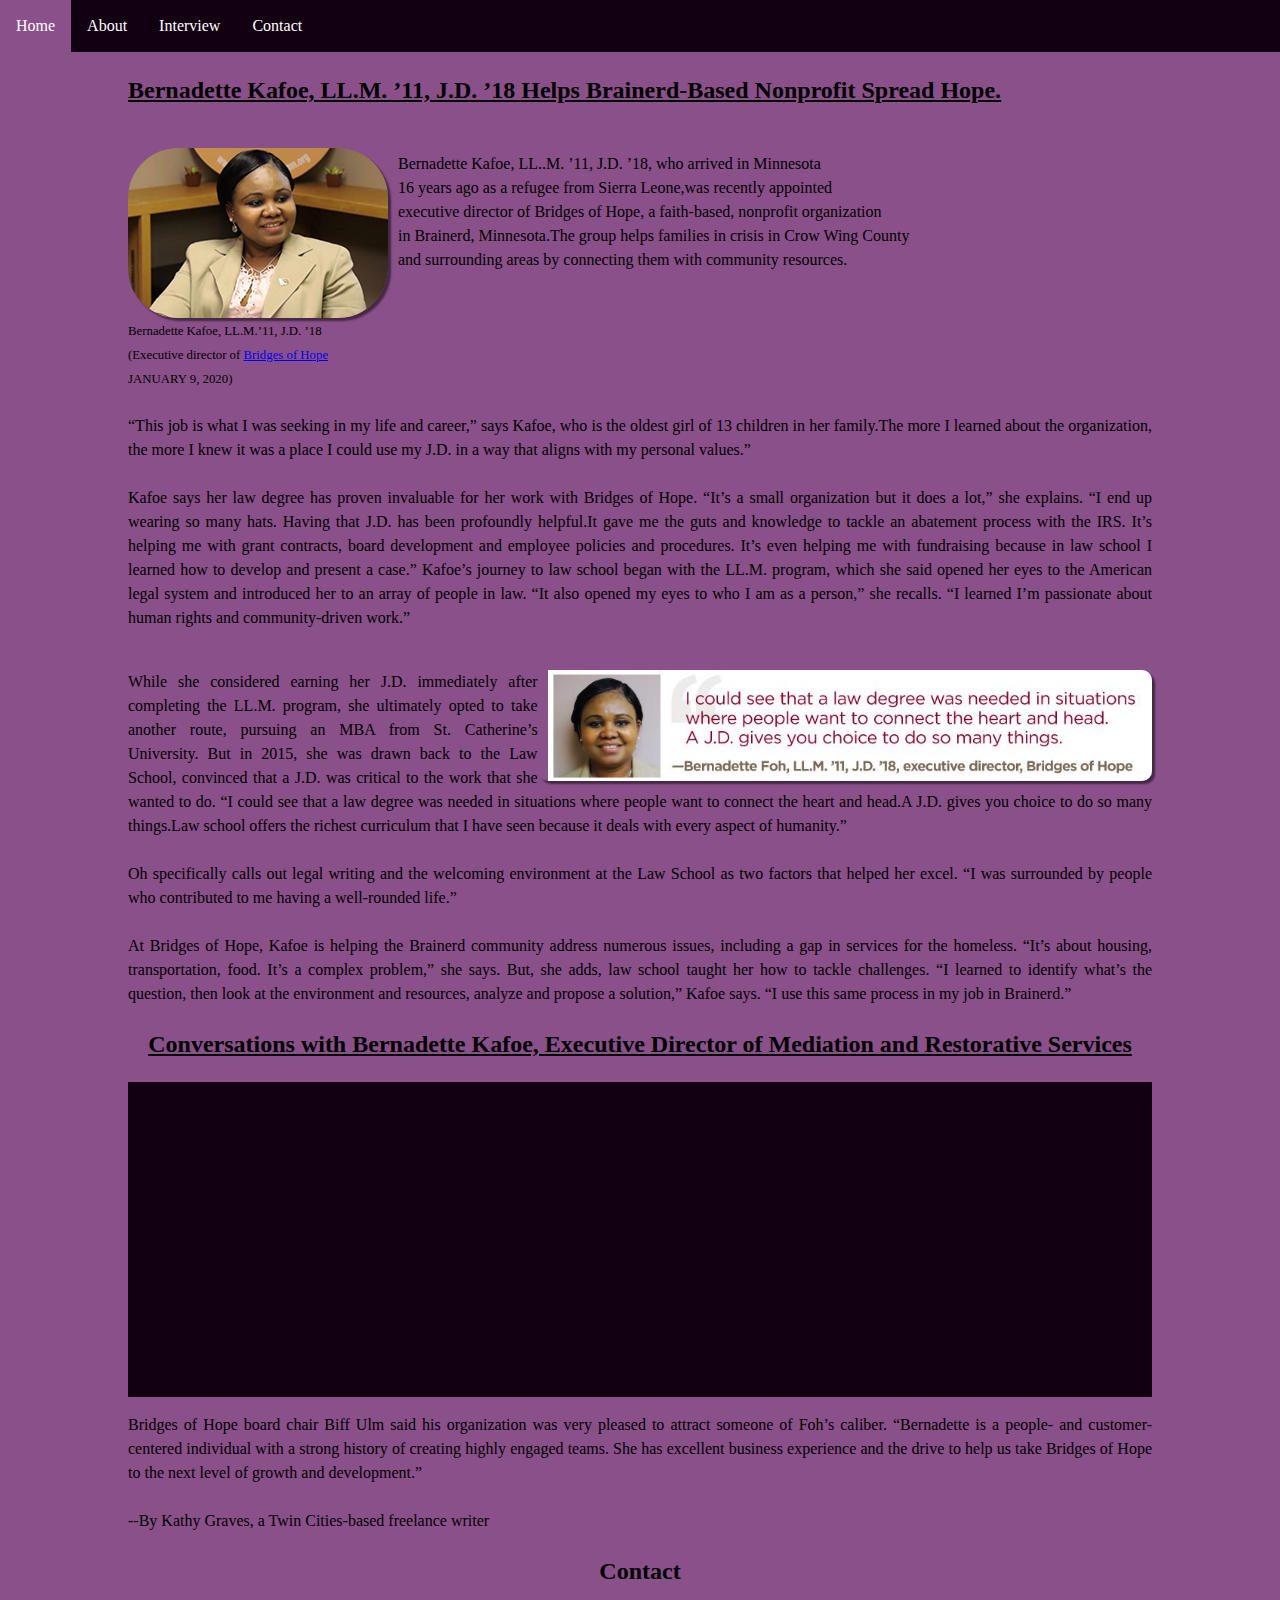
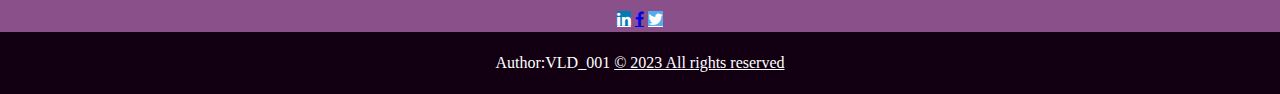
==== index.html @ feca6b7a "Rename bfoh.html to index.html" ====
<!DOCTYPE html>
<html>
<head>
<link rel="stylesheet" href="styles.css">

<meta name="viewport" content="width=device-width, initial-scale=1">
<link rel="stylesheet" href="https://cdnjs.cloudflare.com/ajax/libs/font-awesome/4.7.0/css/font-awesome.min.css">


  <title>Bernadette Kafoe</title>
</head>
  <ul>
  <li><a class="active" href="#home">Home</a></li>
  <li><a href="#about">About</a></li>
  <li><a href="#interview">Interview</a></li>
  <li><a href="#contact">Contact</a></li>
</ul>

<body >
    <header>
      <nav>
   
    </nav>
    
  </header>
<div class="content">
  <main>
      
  <section id="about">
<h2 ><u>Bernadette Kafoe, LL.M. ’11, J.D. ’18 Helps Brainerd-Based Nonprofit Spread Hope.</u></h2>
      <img id="newsPic"src="bernadettefoh-news.jpg" alt="img"  class="float-left">
                             
                  <p align="justify">
                        <br>Bernadette Kafoe, LL..M. ’11, J.D. ’18, who arrived in Minnesota <br>16 years ago as a refugee from Sierra Leone,was recently appointed<br> executive director of Bridges of Hope, a faith-based, nonprofit organization<br> in Brainerd, Minnesota.The group helps families in crisis in Crow Wing County <br>and surrounding areas by connecting them with community resources.
                    </p>
                        <div class="clear-left"> 
                                    <span class="small-text"> Bernadette Kafoe, LL.M.’11, J.D. ’18
                        <br>(Executive director of <a href="https://www.bridgesofhopemn.org/" target="blank">Bridges of Hope</a><br> JANUARY 9, 2020) </span> 
                                    </div> 


<br>“This job is what I was seeking in my life and career,” says Kafoe, who is the oldest girl of 13 children in her family.The more I learned about the organization, the more I knew it was a place I could use my J.D. in a way that aligns with my personal values.”

<br><br>Kafoe says her law degree has proven invaluable for her work with Bridges of Hope. “It’s a small organization but it does a lot,” she explains. “I end up wearing so many hats. Having that J.D. has been profoundly helpful.It gave me the guts and knowledge to tackle an abatement process with the IRS. It’s helping me with grant contracts, board development and employee policies and procedures. It’s even helping me with fundraising because in law school I learned how to develop and present a case.”

Kafoe’s journey to law school began with the LL.M. program, which she said opened her eyes to the American legal system and introduced her to an array of people in law. “It also opened my eyes to who I am as a person,” she recalls. “I learned I’m passionate about human rights and community-driven work.”<br><br>
</p>


</div>
      <div  id="quote"  >
      <img id="quotepic"src="foh-quote.jpg" alt="img" style="width: 60%;" "height: 50;" class="float-right" > 
<p> While she considered earning her J.D. immediately after completing the LL.M. program, she ultimately opted to take another route, pursuing an MBA from St. Catherine’s University.
But in 2015, she was drawn back to the Law School, convinced that a J.D. was critical to the work that she wanted to do. “I could see that a law degree was needed in situations where people want to connect the heart and head.A J.D. gives you choice to do so many things.Law school offers the richest curriculum that I have seen because it deals with every aspect of humanity.”

<br><br>Oh specifically calls out legal writing and the welcoming environment at the Law School as two factors that helped her excel. “I was surrounded by people who contributed to me having a well-rounded life.”

<br><br>At Bridges of Hope, Kafoe is helping the Brainerd community address numerous issues, including a gap in services for the homeless. “It’s about housing, transportation, food. It’s a complex problem,” she says. But, she adds, law school taught her how to tackle challenges. “I learned to identify what’s the question, then look at the environment and resources, analyze and propose a solution,” Kafoe says. “I use this same process in my job in Brainerd.”
</p>
</section>
<div style="text-align: Center;">
      <h2><u>Conversations with Bernadette Kafoe, Executive Director of Mediation and Restorative Services</u></h2>
 <section id="interview">
     <ul>
        <iframe width="560" height="315" src="https://www.youtube.com/embed/zswi07kUemc" title="YouTube video player" frameborder="0" allow="accelerometer; autoplay; clipboard-write; encrypted-media; gyroscope; picture-in-picture; web-share" allowfullscreen style="display: block; margin: 0 auto;"></iframe>
      </ul>
    </section>
</div>

<P>Bridges of Hope board chair Biff Ulm said his organization was very pleased to attract someone of Foh’s caliber. “Bernadette is a people- and customer-centered individual with a strong history of creating highly engaged teams. She has excellent business experience and the drive to help us take Bridges of Hope to the next level of growth and development.”

<br> <br>--By Kathy Graves, a Twin Cities-based freelance writer
    
    <section id="contact" style="text-align:center;">
      <h2>Contact</h2>
      <a href="https://www.linkedin.com/in/bernadette-kafoe-nee-foh-293297245/" class="fa fa-linkedin" target="blank"></a>
      <a href="https://ne-np.facebook.com/bernadette.foh/" class="fa fa-facebook"></a>
       <a href="https://twitter.com/fohbernadette?lang=en" class="fa fa-twitter" target="blank"></a>
    </section>
    
    </div>
</div>
  </main>

<footer>
  <P>Author:VLD_001
  <a href="mailto:victor.deabreu.148@gmail.com" style="color: white;">© 2023 All rights reserved</a></p>
</footer>
</body>

</html>
---- styles.css ----
body {

    font-size: 1em;
    line-height: 1.5;
margin: 0;
text-align: justify;
background-color:#8A508A
}

ul {
  list-style-type: none;
  margin: 0;
  padding: 0;
  overflow: hidden;
  background-color:#120012;
}

li {
  float: left;
}

li a {
  display: block;
  color: white;
  text-align: center;
  padding: 14px 16px;
  text-decoration: none;
}

li a:hover:not(.active) {
  background-color: #111;
}

.active {
  background-color: #8A508A;
}
#newsPic{
  float: left;
  border: none;
   border-width: 0;
  border-style: none;
  border-color: transparent;
   box-shadow: 3px 3px 2px rgba(0, 0, 0, 0.5);
  border-radius: 50px;
  margin-right: 10px;
  margin-top: 20px;
 
  
}
.clear-left {
    clear: left;
    padding-bottom: 50pxpx;
}
#quote{
  width: 80%; /* set the width of the element */
  display: block; /* make the element a block element */
  margin: 0 auto;

}
#quotepic{
      padding-left: 10px;
      border-radius:10px;
       border: none;
   border-width: 0;
  border-style: none;
  border-color: transparent;
   box-shadow: 3px 3px 2px rgba(0, 0, 0, 0.5);
}
*, *::before, *::after {
    box-sizing: border-box;
}
#interview{
       text-align: justify;
}
.content {
  width: 80%; /* set the width of the element */
  display: block; /* make the element a block element */
  margin: 0 auto;
   /* center the element horizontally */
}
.small-text{
    font-size: 0.8em;
}
.float-left {
    float: left;
}
.float-right {
    float: right;
}
.fa-twitter {
  background: #55ACEE;
  color: white;
}
.fa-linkedin {
  background: #007bb5;
  color: white;
  }
  footer {
  text-align: center;
  padding: 3px;
  background-color: #120012;
  color: white;
}
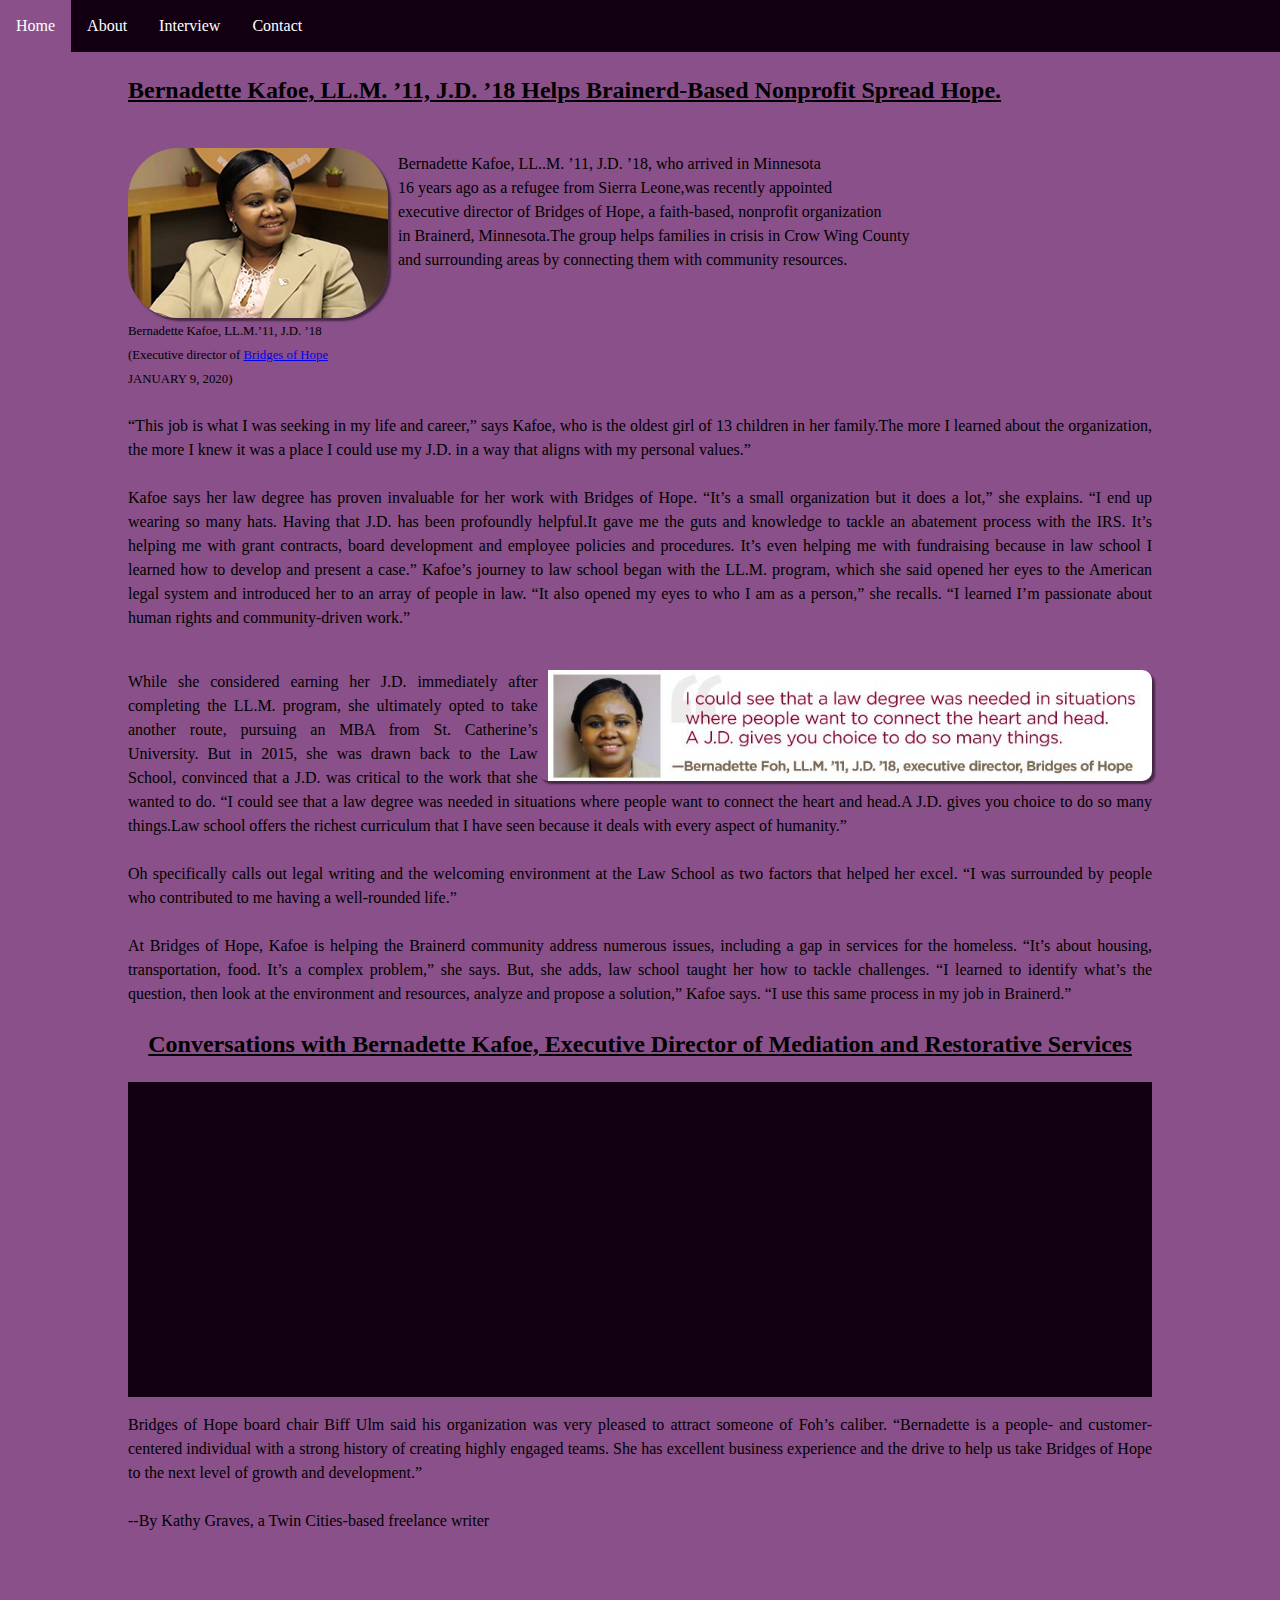
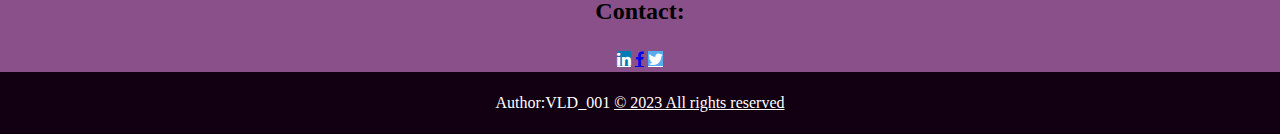
==== commit f2625fd4: "Update index.html" ====
--- a/index.html
+++ b/index.html
@@ -72,7 +72,7 @@
 <br> <br>--By Kathy Graves, a Twin Cities-based freelance writer
     
     <section id="contact" style="text-align:center;">
-      <h2>Contact</h2>
+      <br><h2>Contact:</h2>
       <a href="https://www.linkedin.com/in/bernadette-kafoe-nee-foh-293297245/" class="fa fa-linkedin" target="blank"></a>
       <a href="https://ne-np.facebook.com/bernadette.foh/" class="fa fa-facebook"></a>
        <a href="https://twitter.com/fohbernadette?lang=en" class="fa fa-twitter" target="blank"></a>
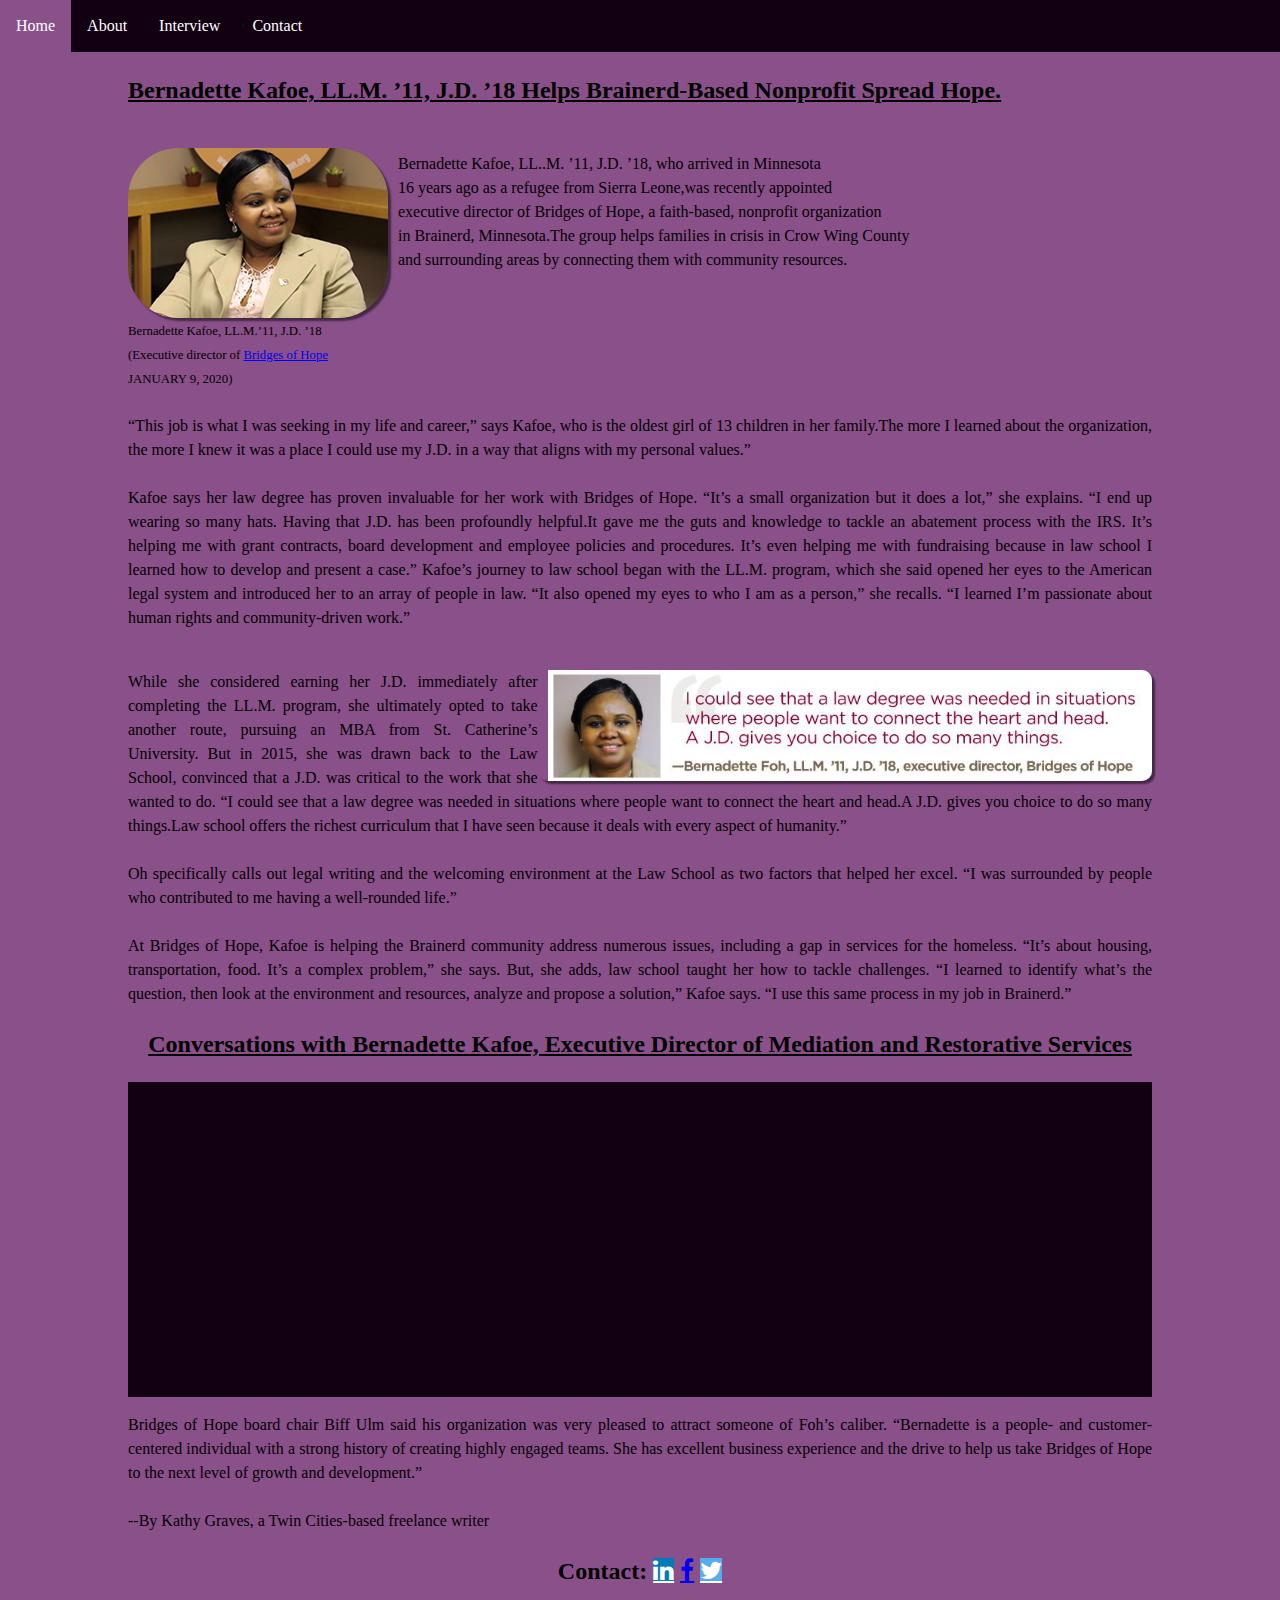
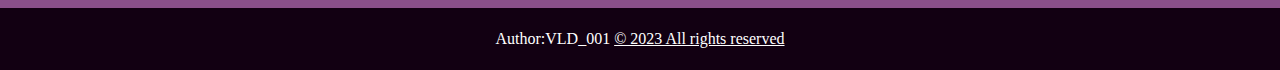
==== commit 06c07822: "Update index.html" ====
--- a/index.html
+++ b/index.html
@@ -72,10 +72,10 @@
 <br> <br>--By Kathy Graves, a Twin Cities-based freelance writer
     
     <section id="contact" style="text-align:center;">
-      <br><h2>Contact:</h2>
+      <h2>Contact:
       <a href="https://www.linkedin.com/in/bernadette-kafoe-nee-foh-293297245/" class="fa fa-linkedin" target="blank"></a>
       <a href="https://ne-np.facebook.com/bernadette.foh/" class="fa fa-facebook"></a>
-       <a href="https://twitter.com/fohbernadette?lang=en" class="fa fa-twitter" target="blank"></a>
+       <a href="https://twitter.com/fohbernadette?lang=en" class="fa fa-twitter" target="blank"></a></h2>
     </section>
     
     </div>
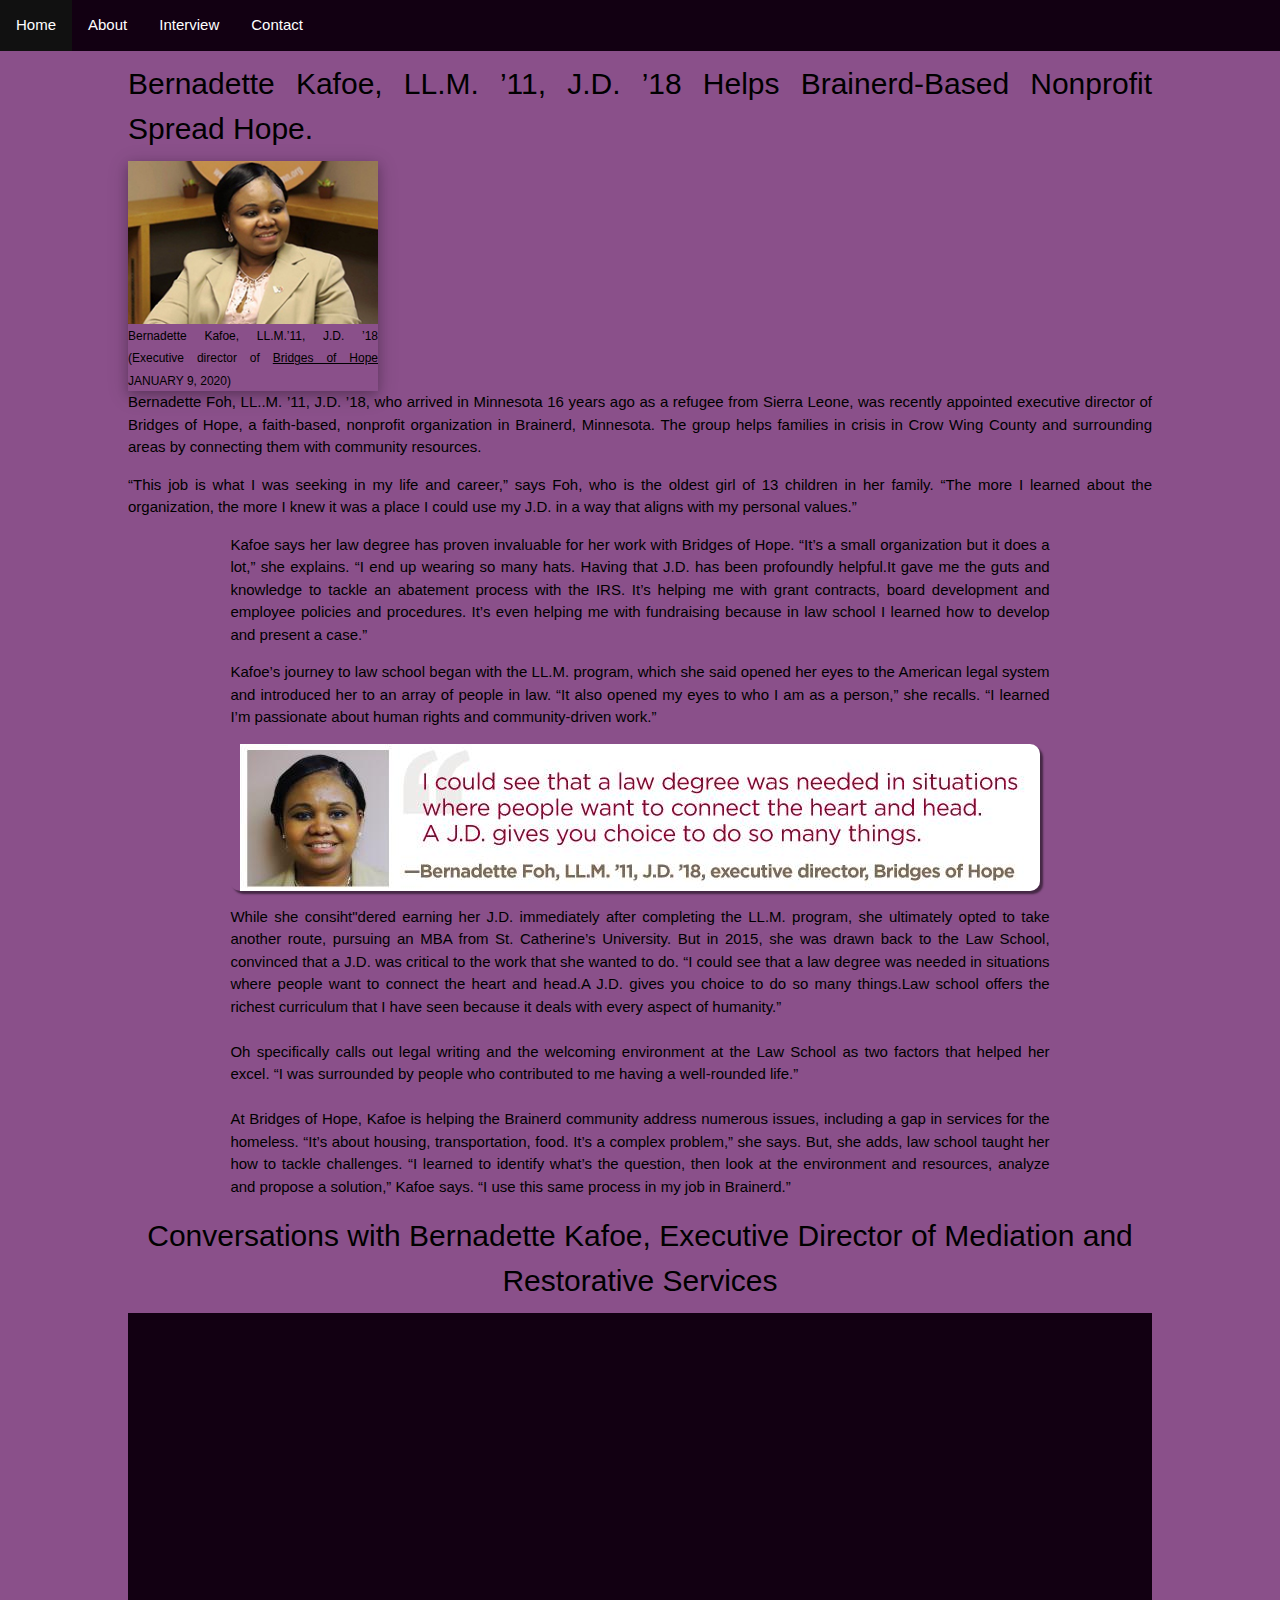
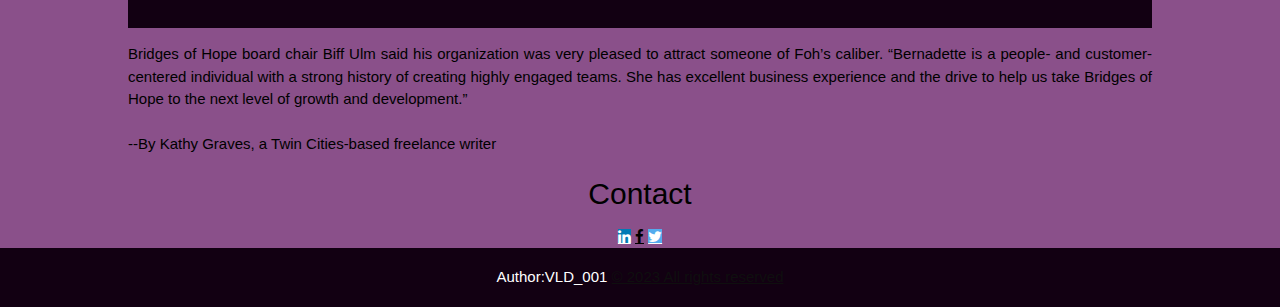
==== commit 84c79bf3: "Update index.html" ====
--- a/index.html
+++ b/index.html
@@ -5,61 +5,77 @@
 
 <meta name="viewport" content="width=device-width, initial-scale=1">
 <link rel="stylesheet" href="https://cdnjs.cloudflare.com/ajax/libs/font-awesome/4.7.0/css/font-awesome.min.css">
-
+<link rel="stylesheet" href="https://www.w3schools.com/w3css/4/w3.css">
 
   <title>Bernadette Kafoe</title>
 </head>
-  <ul>
-  <li><a class="active" href="#home">Home</a></li>
-  <li><a href="#about">About</a></li>
-  <li><a href="#interview">Interview</a></li>
-  <li><a href="#contact">Contact</a></li>
-</ul>
-
+  
 <body >
     <header>
-      <nav>
-   
-    </nav>
+
+      <header class="header">
+       
+          <ul class="main-nav">
+              <li><a href="#">Home</a></li>
+              <li><a href="#about">About</a></li>
+              <li><a href="#interview">Interview</a></li>
+              <li><a href="#contact">Contact</a></li>
+          </ul>
+      </header> 
+    
     
   </header>
 <div class="content">
   <main>
+   
+  <section id="about">
+<h2  class="title">Bernadette Kafoe, LL.M. ’11, J.D. ’18 Helps Brainerd-Based Nonprofit Spread Hope.</h2>
+<div class="columns" gap="1.5rem">
+  <div class="w3-card-4" style="width: 250px" >
+    <img src="bernadettefoh-news.jpg" alt="Alps" style="width:100%">
+  
+      <span class="small-text"> Bernadette Kafoe, LL.M.’11, J.D. ’18
+         (Executive director of <a href="https://www.bridgesofhopemn.org/" target="blank">Bridges of Hope</a> JANUARY 9, 2020) </span>
+        </div>
+  <div>
+    Bernadette Foh, LL..M. ’11, J.D. ’18, who arrived in Minnesota 16 years ago as a refugee from Sierra Leone, was recently appointed executive director of Bridges of Hope, a faith-based, nonprofit organization in Brainerd, Minnesota. The group helps families in crisis in Crow Wing County and surrounding areas by connecting them with community resources.
+  </div>
+
+  <div>
+    <p>
+    “This job is what I was seeking in my life and career,” says Foh, who is the oldest girl of 13 children in her family. “The more I learned about the organization, the more I knew it was a place I could use my J.D. in a way that aligns with my personal values.”
+  </p>
+  </div>
+</div>
       
-  <section id="about">
-<h2 ><u>Bernadette Kafoe, LL.M. ’11, J.D. ’18 Helps Brainerd-Based Nonprofit Spread Hope.</u></h2>
-      <img id="newsPic"src="bernadettefoh-news.jpg" alt="img"  class="float-left">
-                             
-                  <p align="justify">
-                        <br>Bernadette Kafoe, LL..M. ’11, J.D. ’18, who arrived in Minnesota <br>16 years ago as a refugee from Sierra Leone,was recently appointed<br> executive director of Bridges of Hope, a faith-based, nonprofit organization<br> in Brainerd, Minnesota.The group helps families in crisis in Crow Wing County <br>and surrounding areas by connecting them with community resources.
-                    </p>
-                        <div class="clear-left"> 
-                                    <span class="small-text"> Bernadette Kafoe, LL.M.’11, J.D. ’18
-                        <br>(Executive director of <a href="https://www.bridgesofhopemn.org/" target="blank">Bridges of Hope</a><br> JANUARY 9, 2020) </span> 
-                                    </div> 
+<div  id="quote"  >
+  <div>
+ <p> Kafoe says her law degree has proven invaluable for her work with Bridges of Hope. “It’s a small organization but it does a lot,” she explains. “I end up wearing so many hats. Having that J.D. has been profoundly helpful.It gave me the guts and knowledge to tackle an abatement process with the IRS. It’s helping me with grant contracts, board development and employee policies and procedures. It’s even helping me with fundraising because in law school I learned how to develop and present a case.”
+</div>
+
+<div>
+<p> 
+Kafoe’s journey to law school began with the LL.M. program, which she said opened her eyes to the American legal system and introduced her to an array of people in law. “It also opened my eyes to who I am as a person,” she recalls. “I learned I’m passionate about human rights and community-driven work.”
+</p>
+</div>
 
 
-<br>“This job is what I was seeking in my life and career,” says Kafoe, who is the oldest girl of 13 children in her family.The more I learned about the organization, the more I knew it was a place I could use my J.D. in a way that aligns with my personal values.”
-
-<br><br>Kafoe says her law degree has proven invaluable for her work with Bridges of Hope. “It’s a small organization but it does a lot,” she explains. “I end up wearing so many hats. Having that J.D. has been profoundly helpful.It gave me the guts and knowledge to tackle an abatement process with the IRS. It’s helping me with grant contracts, board development and employee policies and procedures. It’s even helping me with fundraising because in law school I learned how to develop and present a case.”
-
-Kafoe’s journey to law school began with the LL.M. program, which she said opened her eyes to the American legal system and introduced her to an array of people in law. “It also opened my eyes to who I am as a person,” she recalls. “I learned I’m passionate about human rights and community-driven work.”<br><br>
-</p>
 
 
-</div>
-      <div  id="quote"  >
-      <img id="quotepic"src="foh-quote.jpg" alt="img" style="width: 60%;" "height: 50;" class="float-right" > 
-<p> While she considered earning her J.D. immediately after completing the LL.M. program, she ultimately opted to take another route, pursuing an MBA from St. Catherine’s University.
+      
+      <img id="quotepic"src="foh-quote.jpg" alt="img"; > 
+<p> While she consiht"dered earning her J.D. immediately after completing the LL.M. program, she ultimately opted to take another route, pursuing an MBA from St. Catherine’s University.
 But in 2015, she was drawn back to the Law School, convinced that a J.D. was critical to the work that she wanted to do. “I could see that a law degree was needed in situations where people want to connect the heart and head.A J.D. gives you choice to do so many things.Law school offers the richest curriculum that I have seen because it deals with every aspect of humanity.”
 
 <br><br>Oh specifically calls out legal writing and the welcoming environment at the Law School as two factors that helped her excel. “I was surrounded by people who contributed to me having a well-rounded life.”
 
 <br><br>At Bridges of Hope, Kafoe is helping the Brainerd community address numerous issues, including a gap in services for the homeless. “It’s about housing, transportation, food. It’s a complex problem,” she says. But, she adds, law school taught her how to tackle challenges. “I learned to identify what’s the question, then look at the environment and resources, analyze and propose a solution,” Kafoe says. “I use this same process in my job in Brainerd.”
 </p>
-</section>
+</div>
+
+</section >
 <div style="text-align: Center;">
-      <h2><u>Conversations with Bernadette Kafoe, Executive Director of Mediation and Restorative Services</u></h2>
+      <h2>Conversations with Bernadette Kafoe, Executive Director of Mediation and Restorative Services</h2>
  <section id="interview">
      <ul>
         <iframe width="560" height="315" src="https://www.youtube.com/embed/zswi07kUemc" title="YouTube video player" frameborder="0" allow="accelerometer; autoplay; clipboard-write; encrypted-media; gyroscope; picture-in-picture; web-share" allowfullscreen style="display: block; margin: 0 auto;"></iframe>
@@ -68,14 +84,16 @@
 </div>
 
 <P>Bridges of Hope board chair Biff Ulm said his organization was very pleased to attract someone of Foh’s caliber. “Bernadette is a people- and customer-centered individual with a strong history of creating highly engaged teams. She has excellent business experience and the drive to help us take Bridges of Hope to the next level of growth and development.”
+<br> <br>--By Kathy Graves, a Twin Cities-based freelance writer
+</div>
 
-<br> <br>--By Kathy Graves, a Twin Cities-based freelance writer
+
     
     <section id="contact" style="text-align:center;">
-      <h2>Contact:
+      <h2>Contact</h2>
       <a href="https://www.linkedin.com/in/bernadette-kafoe-nee-foh-293297245/" class="fa fa-linkedin" target="blank"></a>
       <a href="https://ne-np.facebook.com/bernadette.foh/" class="fa fa-facebook"></a>
-       <a href="https://twitter.com/fohbernadette?lang=en" class="fa fa-twitter" target="blank"></a></h2>
+       <a href="https://twitter.com/fohbernadette?lang=en" class="fa fa-twitter" target="blank"></a>
     </section>
     
     </div>
@@ -84,10 +102,13 @@
 
 <footer>
   <P>Author:VLD_001
-  <a href="mailto:victor.deabreu.148@gmail.com" style="color: white;">© 2023 All rights reserved</a></p>
+  <a href="mailto:victor.deabreu.148@gmail.com" style="color: rgb(15, 15, 15);" >© 2023 All rights reserved</a></p>
 </footer>
 </body>
 
 </html>
 
 
+
+
+
--- a/styles.css
+++ b/styles.css
@@ -31,10 +31,10 @@
 li a:hover:not(.active) {
   background-color: #111;
 }
+.active{
+    background-color:#120012;
+}
 
-.active {
-  background-color: #8A508A;
-}
 #newsPic{
   float: left;
   border: none;
@@ -101,4 +101,4 @@
   padding: 3px;
   background-color: #120012;
   color: white;
-}+}
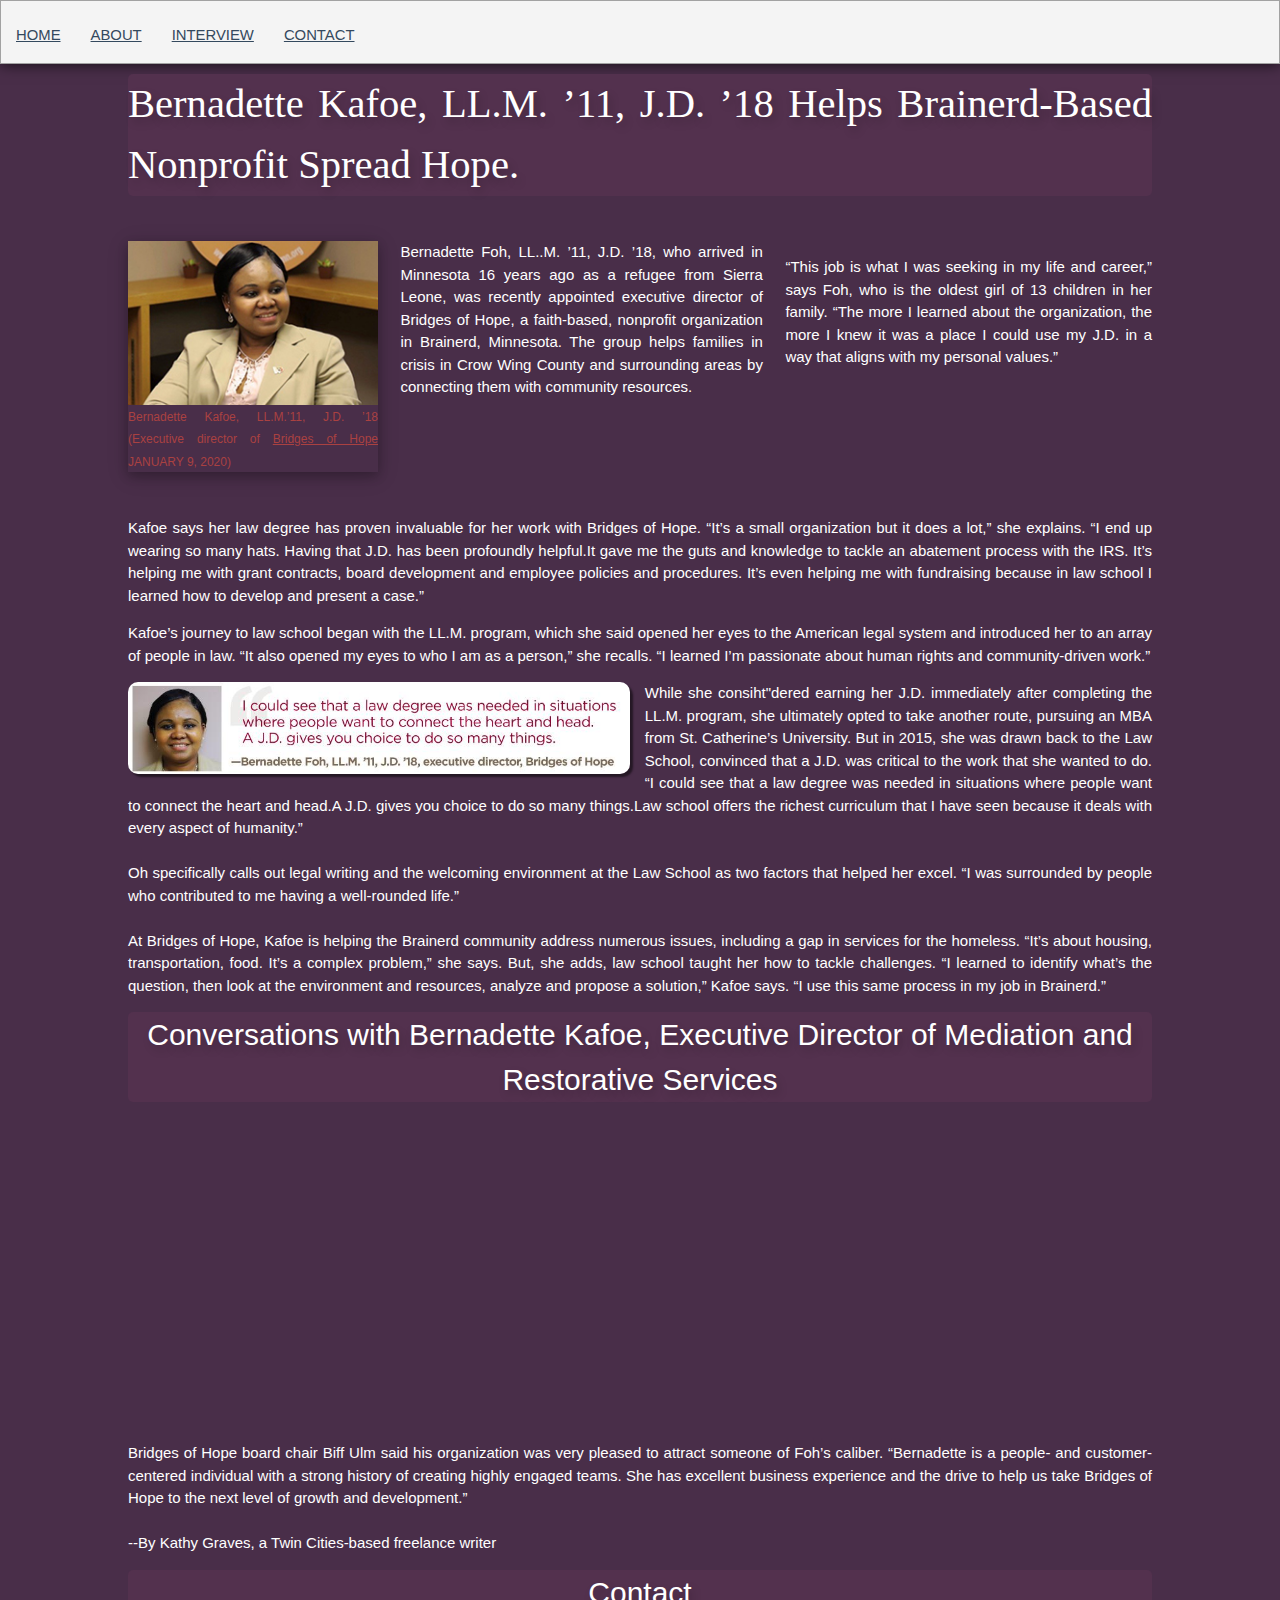
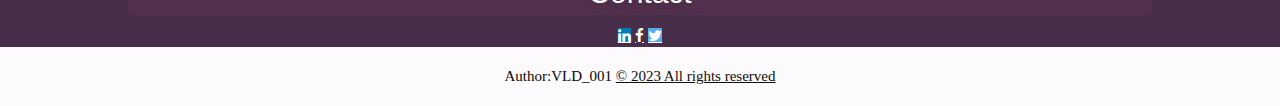
==== commit 880fad49: "Update index.html" ====
--- a/index.html
+++ b/index.html
@@ -2,10 +2,10 @@
 <html>
 <head>
 <link rel="stylesheet" href="styles.css">
-
+<link rel="stylesheet" href="https://www.w3schools.com/w3css/4/w3.css">
 <meta name="viewport" content="width=device-width, initial-scale=1">
 <link rel="stylesheet" href="https://cdnjs.cloudflare.com/ajax/libs/font-awesome/4.7.0/css/font-awesome.min.css">
-<link rel="stylesheet" href="https://www.w3schools.com/w3css/4/w3.css">
+
 
   <title>Bernadette Kafoe</title>
 </head>
--- a/styles.css
+++ b/styles.css
@@ -1,3 +1,4 @@
+
 
 body {
 
@@ -5,67 +6,134 @@
     line-height: 1.5;
 margin: 0;
 text-align: justify;
-background-color:#8A508A
+background-color:#492e49
+
+
+}
+.title {
+  font-size: calc(1rem + 2vw);
+  font-family: Georgia, 'Times New Roman', Times, serif;
+  font-weight: var(--fw-title);
+  color: white;
+  text-shadow: 3px 5px 10px rgba(0,0,0, .2);
+  clip-path: circle(0 0, 100% 0%, 100% 60%, 0% 100%);
 }
 
-ul {
-  list-style-type: none;
-  margin: 0;
-  padding: 0;
-  overflow: hidden;
-  background-color:#120012;
-}
-
-li {
-  float: left;
-}
-
-li a {
-  display: block;
+h2{
+  background-color:rgb(83, 49, 78) ;
+  border-radius: 5px;
+  font-size: calc(1rem + 1vw);
+  font-family: Georgia, 'Times New Roman', Times, serif;
+  font-weight: var(--fw-title);
   color: white;
-  text-align: center;
-  padding: 14px 16px;
-  text-decoration: none;
-}
-
-li a:hover:not(.active) {
-  background-color: #111;
-}
-.active{
-    background-color:#120012;
-}
-
-#newsPic{
-  float: left;
-  border: none;
-   border-width: 0;
-  border-style: none;
-  border-color: transparent;
-   box-shadow: 3px 3px 2px rgba(0, 0, 0, 0.5);
-  border-radius: 50px;
-  margin-right: 10px;
-  margin-top: 20px;
+  text-shadow: 3px 5px 10px rgba(0,0,0, .2);
+ 
  
   
 }
+ul {
+  margin: 0;
+  padding: 0;
+  list-style: none;
+}
+
+.main-nav {
+	margin-top: 5px;
+
+}
+
+.main-nav a {
+	padding: 10px 15px;
+	text-transform: uppercase;
+	text-align: center;
+	display: block;
+}
+
+.main-nav a {
+	color: #34495e;
+	font-size: .99em;
+}
+
+.main-nav a:hover {
+	color: #f309c0;
+}
+
+
+
+.header {
+	padding-top: .5em;
+	padding-bottom: .5em;
+	border: 1px solid #a2a2a2;
+	background-color: #f4f4f4;
+	-webkit-box-shadow: 0px 0px 14px 0px rgba(0,0,0,0.75);
+	-moz-box-shadow: 0px 0px 14px 0px rgba(0,0,0,0.75);
+	box-shadow: 0px 0px 14px 0px rgba(0,0,0,0.75);
+	-webkit-border-radius: 5px;
+	-moz-border-radius: 5px;
+	border-radius:0px;
+}
+
+
+/* ================================= 
+  Media Queries
+==================================== */
+
+
+
+
+@media (min-width: 769px) {
+	.header,
+	.main-nav {
+		display: flex;
+	}
+	.header {
+		flex-direction: column;
+		align-items: center;
+  
+    	.header{
+		width: 80%;
+		margin: 0 auto;
+		max-width: 1150px;
+	}
+	}
+
+}
+
+@media (min-width: 1025px) {
+	.header {
+		flex-direction: row;
+		justify-content: space-between;
+	}
+
+}
+
+
+
+
 .clear-left {
     clear: left;
-    padding-bottom: 50pxpx;
+    padding-bottom: 50px;
+    
 }
 #quote{
-  width: 80%; /* set the width of the element */
+   /* set the width of the element */
   display: block; /* make the element a block element */
   margin: 0 auto;
+  color: white;
+  max-width: 1150px;
 
 }
 #quotepic{
-      padding-left: 10px;
       border-radius:10px;
        border: none;
    border-width: 0;
   border-style: none;
   border-color: transparent;
    box-shadow: 3px 3px 2px rgba(0, 0, 0, 0.5);
+   float:left;
+   width: 49%;
+  height: min-content;
+ margin-right: 1rem;
 }
 *, *::before, *::after {
     box-sizing: border-box;
@@ -74,20 +142,28 @@
        text-align: justify;
 }
 .content {
-  width: 80%; /* set the width of the element */
+  /* set the width of the element */
   display: block; /* make the element a block element */
   margin: 0 auto;
+  color: white;
+  width: min(80%, 80rem);
    /* center the element horizontally */
 }
+#contact{
+  width: min(80%, 80rem);
+  display: block; /* make the element a block element */
+  margin: 0 auto;
+  color: white;
+  width: min(80%, 80rem);
+   
+}
+ 
 .small-text{
     font-size: 0.8em;
+    color: rgb(170, 65, 65);
 }
-.float-left {
-    float: left;
-}
-.float-right {
-    float: right;
-}
+
+
 .fa-twitter {
   background: #55ACEE;
   color: white;
@@ -99,6 +175,21 @@
   footer {
   text-align: center;
   padding: 3px;
-  background-color: #120012;
+  background-color: #fcfafc;
+  color: rgb(10, 9, 9);
+  font-family: Cambria, Cochin, Georgia, Times, 'Times New Roman', serif;
+}
+.columns {
+  margin: 3rem auto;
+  width: min(100%, 80rem);
+  display: grid;
+  grid-auto-flow: row;
+  gap: 1.5em;
   color: white;
 }
+
+@media (min-width: 55em) {
+  .columns {
+    grid-auto-flow: column;
+  }
+  
